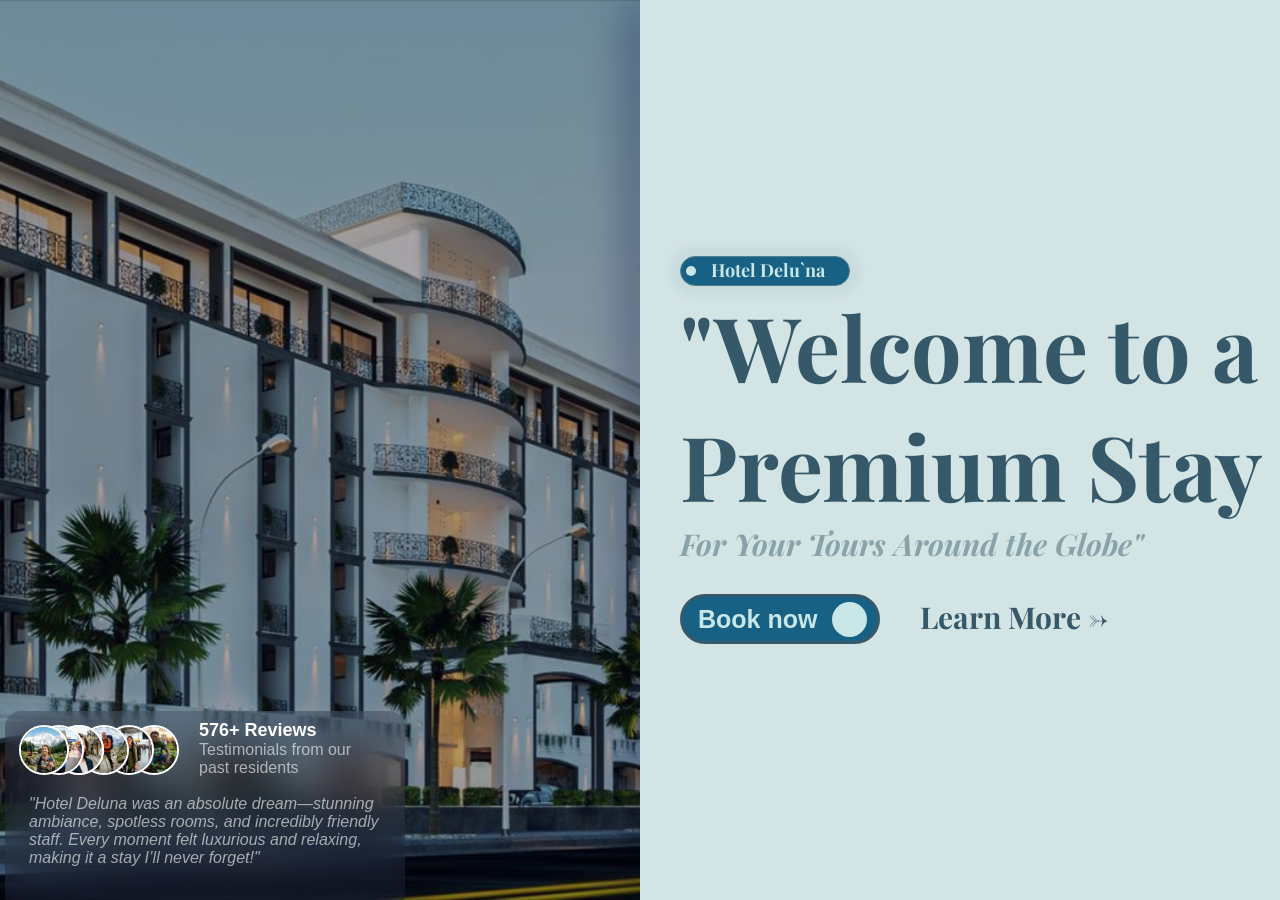
==== index.html @ e5ae6832 "site" ====
<!DOCTYPE html>
<html>
<head>
    <title>Style_1</title>
    <link rel="stylesheet" href="Style1.Css">
    <link rel="preconnect" href="https://fonts.googleapis.com">
    <link rel="preconnect" href="https://fonts.gstatic.com" crossorigin>
    <link href="https://fonts.googleapis.com/css2?family=Playfair+Display:ital,wght@0,400..900;1,400..900&display=swap" rel="stylesheet">

</head>

<body>
  




    <div class="full_screen_div hero_section">
        <div class="hero_image half-division">
            <img src="/images/Exterior design classic hotel design elegant white….jpeg" class="image_hero">
            <div class="layer-1_hero-images"></div>
            <div class="hero_section_divider"></div> <!-- now on top of image -->

            <div class="reviews">

                <div class="reviews_profileImage">

                    <div class="reviews_profileImage_1">
                        <img src="/Profile_reviews/Gemini_Generated_Image_7p45i27p45i27p45.png" class="reviews_profileImage_1-img">
                    </div>

                    <div class="reviews_profileImage_2">
                        <img src="/Profile_reviews/Gemini_Generated_Image_cyp3rcyp3rcyp3rc.png" class="reviews_profileImage_1-img">
                    </div>

                    <div class="reviews_profileImage_3">
                        <img src="/Profile_reviews/Gemini_Generated_Image_lausbvlausbvlaus.png" class="reviews_profileImage_1-img">
                    </div>

                    <div class="reviews_profileImage_3">
                        <img src="/Profile_reviews/Gemini_Generated_Image_lausbvlausbvlaus.png" class="reviews_profileImage_1-img">
                    </div>

                    <div class="reviews_profileImage_4">
                        <img src="/Profile_reviews/Gemini_Generated_Image_lumga3lumga3lumg.png" class="reviews_profileImage_1-img">
                    </div>

                    <div class="reviews_profileImage_5">
                        <img src="/Profile_reviews/Gemini_Generated_Image_tczzcytczzcytczz.png" class="reviews_profileImage_1-img">
                    </div>

                    <div class="reviews_profileImage_6">
                        <img src="/Profile_reviews/Gemini_Generated_Image_uguf6ruguf6ruguf.png" class="reviews_profileImage_1-img">
                    </div>

                    <div class="reviews_text" style="display: flex; flex-direction: column;">
                        <div style="font-size: 18px;  font-weight: 600; " class="reviews_count">576+ Reviews</div>
                        <div style="font-size: 16px;  font-weight: 200; height: fit-content;" class="fade-text">Testimonials from our<br> past residents</div>
                        
                    </div>
                </div>

                <div class="reviews_personal1">
                    "Hotel Deluna was an absolute dream—stunning ambiance, spotless rooms, and incredibly friendly staff.
                    Every moment felt luxurious and relaxing, making it a stay I’ll never forget!"
                </div>

            </div>

        </div>
        <div class="division2">

            <div class="tag">

                <div class="tag_c">

                </div>
                <div class="tag_text">
                    Hotel Delu`na
                </div>
            </div>

            <div class="main_text_hero">
                <h1 class="hero_headline" style="padding: 0px;">"Welcome to a Premium Stay </h1>
                <h2 class="hero_headline-12">For Your Tours Around the Globe"</h2>
            </div>
            <div class="buttons">

                <div class="book_now">
                        <div class="book_now_text">
                            Book now
                        </div>
                    <div class="arrow_circle">
                        
                    </div>

                </div>

                <div class="learn_more">
                    Learn More ->
                </div>

            </div>
        </div>
    </div>
</body>
</html>
---- Style1.Css ----
body
{
   
    font-family: 'Playfair Display', serif;
}
* {
    box-sizing: border-box;
}
/*
.navbar {
    position: fixed;
    top: 0;
    left: 0;
    width: 100%;
    height: 80px; /* Suggested more compact height 
    background-color: rgb(238, 255, 255);
    z-index: 10;
    padding-left: 20%;
    padding-right: 20%;
    
    /* Center your links/items *
    display: flex;
    align-items: center;

}
.nev_icon{
    width: 70px;
}*/



.full_screen_div{
    width: 100vw;
    height: 100vh;
    display: flex;
    margin-top: 0px;
}
.half-division
{
    width: 50%;
    height: 100%;
    overflow: hidden;
}
.image_hero
{
width: 100%;
height: 100%;
object-fit: cover;
animation: zoomIn 2s ease forwards;
z-index: 1;
}
body{
    margin-top: 0px;
    margin-left: 0px;
    margin-bottom: 0px;
}
.hero_image
{
position: relative;
}

.layer-1_hero-images
{
    position: absolute;
    top: 0;
    left: 0;
    width: 100%;
    height: 100%;
    background-color: rgba(0, 0, 44, 0.2);
    z-index: 3;
    backdrop-filter: blur(0px); /* start value */
    animation: blurIn 2s ease forwards;
}

@keyframes zoomIn
{
    from
    {
        width: 110%;
        height: 110%;
    }

    to
    {
        width: 100%;
        height: 100%;
    }
}

@keyframes blurIn {
    from {
        backdrop-filter: blur(8px);
    }
    to {
        backdrop-filter: blur(0px);
    }
}

.hero_section_divider {
    position: absolute;
    top: 0;
    left: 100%;
    transform: translateX(-50%);
    width: 20px;
    height: 100%;
    background-color: rgba(0, 12, 117, 0.5);
    filter: blur(20px);
    
    mix-blend-mode: multiply;
    z-index: 4;
}
.right_text{
    width: 40%;   
}

.division2{
background: rgb(211, 228, 228);
width: 50%;
height: 100%;
}

.full_screen_div{
    width: 100vw;
    height: 100vh;
    display: flex;
    margin-top: 0px;
}
.half-division
{
    width: 50%;
    height: 100%;
    overflow: hidden;
}
.image_hero
{
width: 100%;
height: 100%;
object-fit: cover;
animation: zoomIn 2s ease forwards;
z-index: 1;
}
body{
    margin-top: 0px;
    margin-left: 0px;
    margin-bottom: 0px;
}
.hero_image
{
position: relative;
}

.layer-1_hero-images
{
    position: absolute;
    top: 0;
    left: 0;
    width: 100%;
    height: 100%;
    background-color: rgba(0, 0, 44, 0.2);
    z-index: 3;
    backdrop-filter: blur(0px); /* start value */
    animation: blurIn 2s ease forwards;
}

@keyframes zoomIn
{
    from
    {
        width: 110%;
        height: 110%;
    }

    to
    {
        width: 100%;
        height: 100%;
    }
}

@keyframes blurIn {
    from {
        backdrop-filter: blur(8px);
    }
    to {
        backdrop-filter: blur(0px);
    }
}

.hero_section_divider {
    position: absolute;
    top: 0;
    left: 100%;
    transform: translateX(-50%);
    width: 20px;
    height: 100%;
    background-color: rgba(0, 12, 117, 0.5);
    filter: blur(20px);
    
    mix-blend-mode: multiply;
    z-index: 4;
}
.right_text{
    width: 40%;   
}

.division2{
background: rgb(211, 228, 228);
width: 50%;
height: 100%;
}

.reviews
{
    position: absolute;
    top: 79%;
    left: 5px;
    width: 400px;
    overflow: hidden;
    margin: bottom 80px; ;
    height: 200px;
    border-radius: 16px;
    background-color: rgba(45, 52, 79, 0.266);
    backdrop-filter: blur(20px);
    border: 4px solid rgba(45, 52, 79, 0);
    z-index: 5;
}
.reviews_profileImage
{ 
    position: relative;
    display: flex;
    width: 100%;
    height: 50px;
    padding-left: 40px;
    padding-top: 20px;
    padding-bottom: 20px;
   

}
.reviews_profileImage_1
{
    position: absolute;
    overflow: visible;
    width: 50px;
    height: 50px;
    left: 10px;
    top: 10px;
    z-index: 8;

}

.reviews_profileImage_2
{
    position: absolute;
    overflow: visible;
    width: 50px;
    height: 50px;
    left: 20px;
    top: 10px;
    z-index: 7;
}

.reviews_profileImage_3
{
    position: absolute;
    overflow: visible;
    width: 50px;
    height: 50px;
    left: 30px;
    top: 10px;
    z-index: 6;
}

.reviews_profileImage_4
{
    position: absolute;
    overflow: visible;
    width: 50px;
    height: 50px;
    left: 40px;
    top: 10px;
    z-index: 5;
}

.reviews_profileImage_5
{
    position: absolute;
    overflow: visible;
    width: 50px;
    height: 50px;
    left: 50px;
    top: 10px;
    z-index: 4;
}

.reviews_profileImage_6
{
    position: absolute;
    overflow: visible;
    width: 50px;
    height: 50px;
    left: 60px;
    top: 10px;
    z-index: 3;
}

.reviews_profileImage_1-img
{
   
    object-fit: cover;
    overflow: hidden;
    width: 50px;
    height: 50px;
    border-radius: 600px;
    border: 2px solid white;
}

@keyframes moveRight {
  from {
    transform: translateX(0);
  }
  to {
    transform: translateX(var(--move));
  }
}
.reviews_profileImage_2 {
  --move: 5px;
  animation: moveRight 0.4s forwards;
}

.reviews_profileImage_3 {
  --move: 15px;
  animation-delay: 0.2s;
  animation: moveRight 0.4s 0.2s forwards;
}

.reviews_profileImage_4 {
  --move: 30px;
  animation-delay: 0.4s;
  animation: moveRight 0.4s 0.4s forwards;
}

.reviews_profileImage_5 {
  --move: 45px;
  animation-delay: 0.6s;
  animation: moveRight 0.4s 0.6s forwards;
}

.reviews_profileImage_6 {
  --move: 60px;
  animation-delay: 0.8s;
  animation: moveRight 0.4s 0.8s forwards;
}

.reviews_text {
    position: absolute;
    left: 160px;
    top: 5px; /* or whatever you need */

    height: 30%;

    display: flex; 
    gap: 0px;             /* REQUIRED *s/
    justify-content: center;    /* horizontal center */
    align-items: start;   
    font-family: Arial, Helvetica, sans-serif;
    color: white; /* vertical center */
    animation: reviews_text_a 0.4s 0.9s forwards;
   
}

.reviews_count{
    opacity: 0;
    animation: fadeIn1 2s 0.6s forwards;
}
@keyframes reviews_text_a
{
    from{
        left: 160px;
    }
    to{
        left:190px ;
    }
}

.fade-text {
  opacity: 0;
  
  animation: fadeIn 2s 1s forwards;
}

@keyframes fadeIn {
  to {
    opacity: 0.6;
  }
}

@keyframes fadeIn1 {
  to {
    opacity: 1;
  }
}
.reviews_personal1{
    margin-top: 30px;
    margin-left: 20px;
    position: relative;
    font-family: Arial, Helvetica, sans-serif;
    font-style: italic ;
    color: white;
    opacity: 0;
    animation: reviews_writen 1s 1s ease forwards;
}

@keyframes reviews_writen{
    from{
        top:-10px;
        opacity: 0;
    }
    to{
       top:0px;
        opacity: 0.6; 
    }
}


@keyframes reviews_writen1{
    from{
        top:-30px;
        opacity: 0;
    }
    to{
       top:0px;
        opacity: 0.6; 
    }
}


.division2 {
    height: 100vh;
    display: flex;
    flex-direction: column;
    justify-content: center; /* vertically center */
    padding-left: 40px;
    overflow: hidden;
}
.main_text_hero{
    display: flex;
    flex-direction: column;
    

}
.hero_headline{
    font-size: clamp(40px,7vw,100px);
    padding: 0;
    margin: 0;
    opacity: 0;
    color: rgb(54, 89, 106);
    animation: fadeIn1 0.8s 1.2s forwards;
}
.hero_headline-12{
    font-style: italic;
   font-size: clamp(22px,7vw,30px);
    padding: 0;
    margin: 0;
    opacity: 0;
    color: rgba(54, 89, 106, 0.776); 
    animation: reviews_writen1 1s 1.5s forwards;
}
.tag{
    position: relative;
    display: flex;
    gap: 15px;
    padding-left: 5px;
    align-items: center;
    width: 15px;
    height: 30px;
    border-radius: 600px;
    border: 1px solid rgb(84, 125, 143);
    box-shadow: 0 0 8px 10px rgba(84, 125, 143, 0.084) ;
    background-color: rgb(23, 97, 133);
    animation: opening 1.5s 1s ease forwards;
}

@keyframes opening{
    from{
        width: 15px;
    }
    to{
        width:  clamp(170px,5vw,180px);
    }
}


.tag_c{
    position: relative;
    width: 10px;
    min-width: 10px;
    height: 10px;
    border-radius: 40px;
    background-color: rgb(201, 231, 231);
}
.tag_text{
    position: relative;
    color: rgb(201, 231, 231);
    min-width: 300px;
    font-size: 18px;
    font-weight: bold;
    padding: 0;
    margin-bottom: 2px;
}

.book_now
{
    position: relative;
    margin-top: 30px;
    width: 60%;
    max-width: 200px;
    display: flex;
    align-items: center;
    justify-content: space-between;
    min-width: 180px;
    height: 50px;
    border-radius: 100px;
    background-color: rgb(23, 97, 133);
    border: 3px solid rgba(54, 89, 106);

}
.book_now_text
{
    position: relative;
    font-family: Arial, Helvetica, sans-serif;
    margin-left: 15px;
    font-size: 25px;
    font-weight: bold;
    color: rgb(201, 231, 231);
}
.arrow_circle{
    width: 35px;
    height: 35px;
    margin-right: 10px;
    border-radius: 100px;
    position: relative;
    background-color: rgb(201, 231, 231);
}
.buttons
{
    align-items: center;
    display: flex;
    flex-direction: row;
}
.learn_more
{
    margin-top: 26px;
    width: 200px;
    position: relative;
    font-size: 30px;
    margin-left: 40px;
    font-weight: bold;
    color: rgba(54, 89, 106);
}
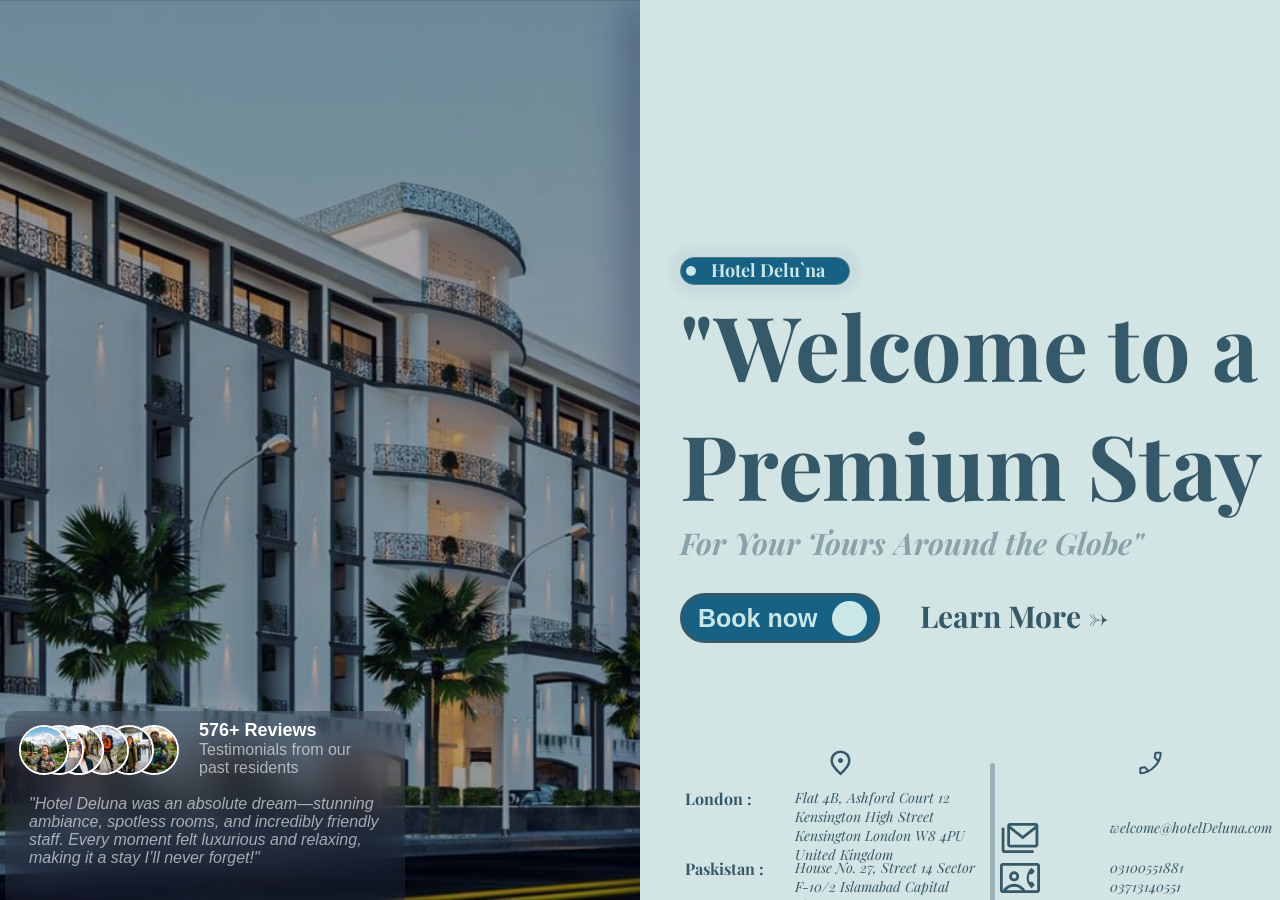
==== commit f05d327f: "The first Css Project" ====
--- a/index.html
+++ b/index.html
@@ -17,7 +17,7 @@
 
     <div class="full_screen_div hero_section">
         <div class="hero_image half-division">
-            <img src="/images/Exterior design classic hotel design elegant white….jpeg" class="image_hero">
+            <img src="images/Exterior design classic hotel design elegant white….jpeg" class="image_hero">
             <div class="layer-1_hero-images"></div>
             <div class="hero_section_divider"></div> <!-- now on top of image -->
 
@@ -26,31 +26,31 @@
                 <div class="reviews_profileImage">
 
                     <div class="reviews_profileImage_1">
-                        <img src="/Profile_reviews/Gemini_Generated_Image_7p45i27p45i27p45.png" class="reviews_profileImage_1-img">
+                        <img src="Profile_reviews/Gemini_Generated_Image_7p45i27p45i27p45.png" class="reviews_profileImage_1-img">
                     </div>
 
                     <div class="reviews_profileImage_2">
-                        <img src="/Profile_reviews/Gemini_Generated_Image_cyp3rcyp3rcyp3rc.png" class="reviews_profileImage_1-img">
+                        <img src="Profile_reviews/Gemini_Generated_Image_cyp3rcyp3rcyp3rc.png" class="reviews_profileImage_1-img">
                     </div>
 
                     <div class="reviews_profileImage_3">
-                        <img src="/Profile_reviews/Gemini_Generated_Image_lausbvlausbvlaus.png" class="reviews_profileImage_1-img">
+                        <img src="Profile_reviews/Gemini_Generated_Image_lausbvlausbvlaus.png" class="reviews_profileImage_1-img">
                     </div>
 
                     <div class="reviews_profileImage_3">
-                        <img src="/Profile_reviews/Gemini_Generated_Image_lausbvlausbvlaus.png" class="reviews_profileImage_1-img">
+                        <img src="Profile_reviews/Gemini_Generated_Image_lausbvlausbvlaus.png" class="reviews_profileImage_1-img">
                     </div>
 
                     <div class="reviews_profileImage_4">
-                        <img src="/Profile_reviews/Gemini_Generated_Image_lumga3lumga3lumg.png" class="reviews_profileImage_1-img">
+                        <img src="Profile_reviews/Gemini_Generated_Image_lumga3lumga3lumg.png" class="reviews_profileImage_1-img">
                     </div>
 
                     <div class="reviews_profileImage_5">
-                        <img src="/Profile_reviews/Gemini_Generated_Image_tczzcytczzcytczz.png" class="reviews_profileImage_1-img">
+                        <img src="Profile_reviews/Gemini_Generated_Image_tczzcytczzcytczz.png" class="reviews_profileImage_1-img">
                     </div>
 
                     <div class="reviews_profileImage_6">
-                        <img src="/Profile_reviews/Gemini_Generated_Image_uguf6ruguf6ruguf.png" class="reviews_profileImage_1-img">
+                        <img src="Profile_reviews/Gemini_Generated_Image_uguf6ruguf6ruguf.png" class="reviews_profileImage_1-img">
                     </div>
 
                     <div class="reviews_text" style="display: flex; flex-direction: column;">
@@ -101,6 +101,79 @@
                 </div>
 
             </div>
+
+            <div class="best_offers">
+
+                <div class="best_box box1" >
+                    
+                    <div class="box1_section1">
+                        <img src="location_on_24dp_36596A_FILL0_wght400_GRAD0_opsz24.svg" class="box_section_icon">
+                    </div>
+
+                    <div class="box1_section2">
+                       <div class="box1_section2_1">London :</div>
+                       <div class="box1_section2_2">Flat 4B, Ashford Court
+                            12 Kensington High Street
+                            Kensington
+                            London W8 4PU
+                            United Kingdom
+                            </div>
+
+                    </div>
+
+                    <div class="box1_section2">
+                       <div class="box1_section2_1">Paskistan :</div>
+                       <div class="box1_section2_2">House No. 27, Street 14
+                            Sector F-10/2
+                            Islamabad Capital Territory
+                            44000
+                            Pakistan
+                        </div>
+
+                    </div>
+
+                </div>
+
+                <div class="best_box box2" > 
+
+                    <div class="box2_d">
+
+                    </div>
+
+                </div>
+
+                <div class="best_box box3" >
+                    
+                     <div class="box1_section1">
+                        <img src="phone_enabled_40dp_36596A_FILL0_wght400_GRAD0_opsz40.svg" class="box_section_icon">
+
+                        
+                    </div>
+                               <div class="box2_section2">
+                       <div class="box1_section2_1"><img src="stacked_email_41dp_36596A_FILL0_wght400_GRAD0_opsz40.svg"></div>
+                       <div class="box2_section2_2">welcome@hotelDeluna.com
+                            </div>
+
+                    </div>
+
+                    <div class="box1_section2">
+                       <div class="box1_section2_1"><img src="contact_phone_41dp_36596A_FILL0_wght400_GRAD0_opsz40.svg"></div>
+                       <div class="box2_section2_2">
+                           03100551881<br>
+                           03713140551
+                        </div>
+
+                        
+
+                    </div>
+                    
+                    
+
+                </div>
+
+
+            </div>
+
         </div>
     </div>
 </body>
--- a/Style1.Css
+++ b/Style1.Css
@@ -435,6 +435,7 @@
 
 
 .division2 {
+    padding-top: 300px;
     height: 100vh;
     display: flex;
     flex-direction: column;
@@ -535,9 +536,14 @@
 }
 .arrow_circle{
     width: 35px;
+    position: relative;
     height: 35px;
+    display: flex;
+    justify-content: center;
+    align-items: center;
     margin-right: 10px;
     border-radius: 100px;
+    font-size: 30px;
     position: relative;
     background-color: rgb(201, 231, 231);
 }
@@ -557,4 +563,146 @@
     font-weight: bold;
     color: rgba(54, 89, 106);
 }
-
+.best_offers
+{
+    position: relative;
+    margin-top: 100px;
+    width: 90%;
+    max-width: 700px;
+    height: 250px;
+    background-color: rgba(235, 255, 255, 0);
+    display: flex;
+}
+
+.best_box
+{
+    position: relative;
+    width: 100%;
+    height: 100%;
+    display: flex;
+    
+}
+
+.box1
+{
+    display: flex;
+    flex-direction: column;
+}
+
+.box2
+{   
+    width: 10%;
+    background-color: rgba(0, 0, 0, 0);
+}
+.box3
+{
+    background-color: rgba(225, 255, 0, 0);
+}
+
+
+.box1_section1
+{
+    display: flex;
+    justify-content: center;
+    margin: 5px;
+    width: 100%;
+    height: 15%;
+    
+}
+
+.box_section_icon
+{
+    position: relative;
+    width: 35px;
+
+}
+.box1_section2
+{
+    display: flex;
+    justify-content: center;
+    margin: 5px;
+    width: 100%;
+    min-width: 300px;
+    height: 30%;
+    font-size: clamp(12px,5vw,16px);
+    color: rgba(54, 89, 106);
+    justify-content: start;
+    
+}
+
+.box1_section2_1
+{
+    width: 30%;
+    min-width: 100px;
+    font-weight: bold;
+}
+
+.box1_section2_2
+{
+    font-weight: 400;
+    font-style: italic;
+    padding-right: 20px;
+    font-size: clamp(10px,5vw,14px);
+    width: 100%;
+    margin-left: 10px;
+    
+}
+
+.box2
+{
+    display: flex;
+    justify-content: center;
+    align-items: center;
+}
+
+.box2_d
+{
+   margin-top: 20px;
+   margin-bottom: 20px; 
+   width: 5px;
+   height: 160px;
+   border-radius: 100px;
+   background-color: rgba(54, 89, 106, 0.369);
+}
+
+.box3
+{
+    min-width: 300px;
+    background-color: none ;
+    display: flex;
+    flex-direction: column;
+}
+
+.box3_section2
+{
+    display: flex;
+    flex-direction: column;
+}
+
+
+.box2_section2_2
+{
+    font-weight: 400;
+    font-style: italic;
+    padding-right: 20px;
+    font-size: clamp(10px,5vw,14px);
+    width: 100%;
+    margin-left: 10px;
+    height: 50px;
+    
+}
+
+.box2_section2
+{
+    display: flex;
+    justify-content: center;
+    margin: 5px;
+    margin-top: 35px;
+    width: 100%;
+    min-width: 300px;
+    height: 30px;
+    font-size: clamp(12px,5vw,16px);
+    color: rgba(54, 89, 106);
+    justify-content: start;
+    
+}
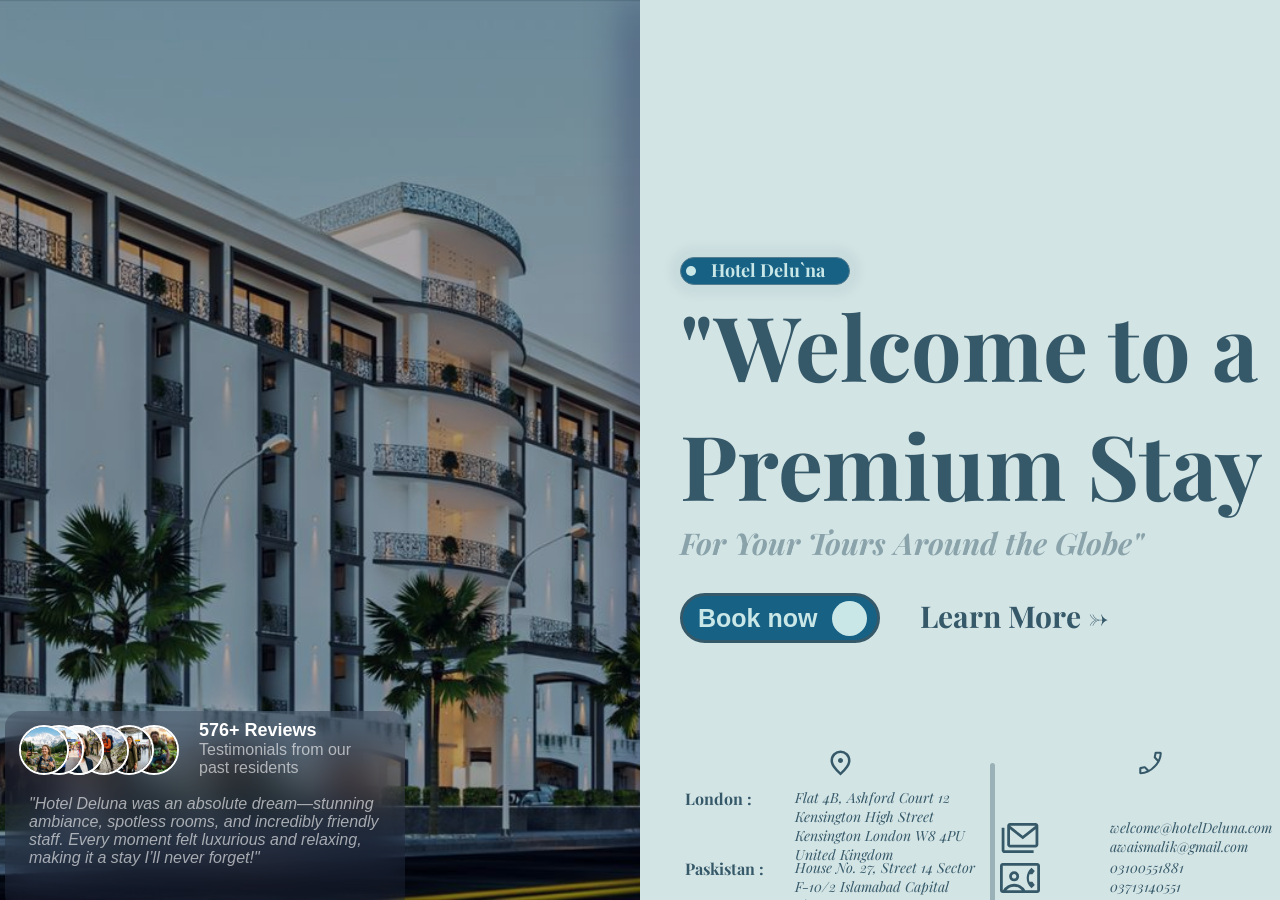
==== commit 792a3a72: "The first Css Project" ====
--- a/index.html
+++ b/index.html
@@ -151,7 +151,7 @@
                     </div>
                                <div class="box2_section2">
                        <div class="box1_section2_1"><img src="stacked_email_41dp_36596A_FILL0_wght400_GRAD0_opsz40.svg"></div>
-                       <div class="box2_section2_2">welcome@hotelDeluna.com
+                       <div class="box2_section2_2">welcome@hotelDeluna.com<br>awaismalik@gmail.com
                             </div>
 
                     </div>
--- a/Style1.Css
+++ b/Style1.Css
@@ -696,6 +696,7 @@
 {
     display: flex;
     justify-content: center;
+    margin-left: 10px;
     margin: 5px;
     margin-top: 35px;
     width: 100%;
